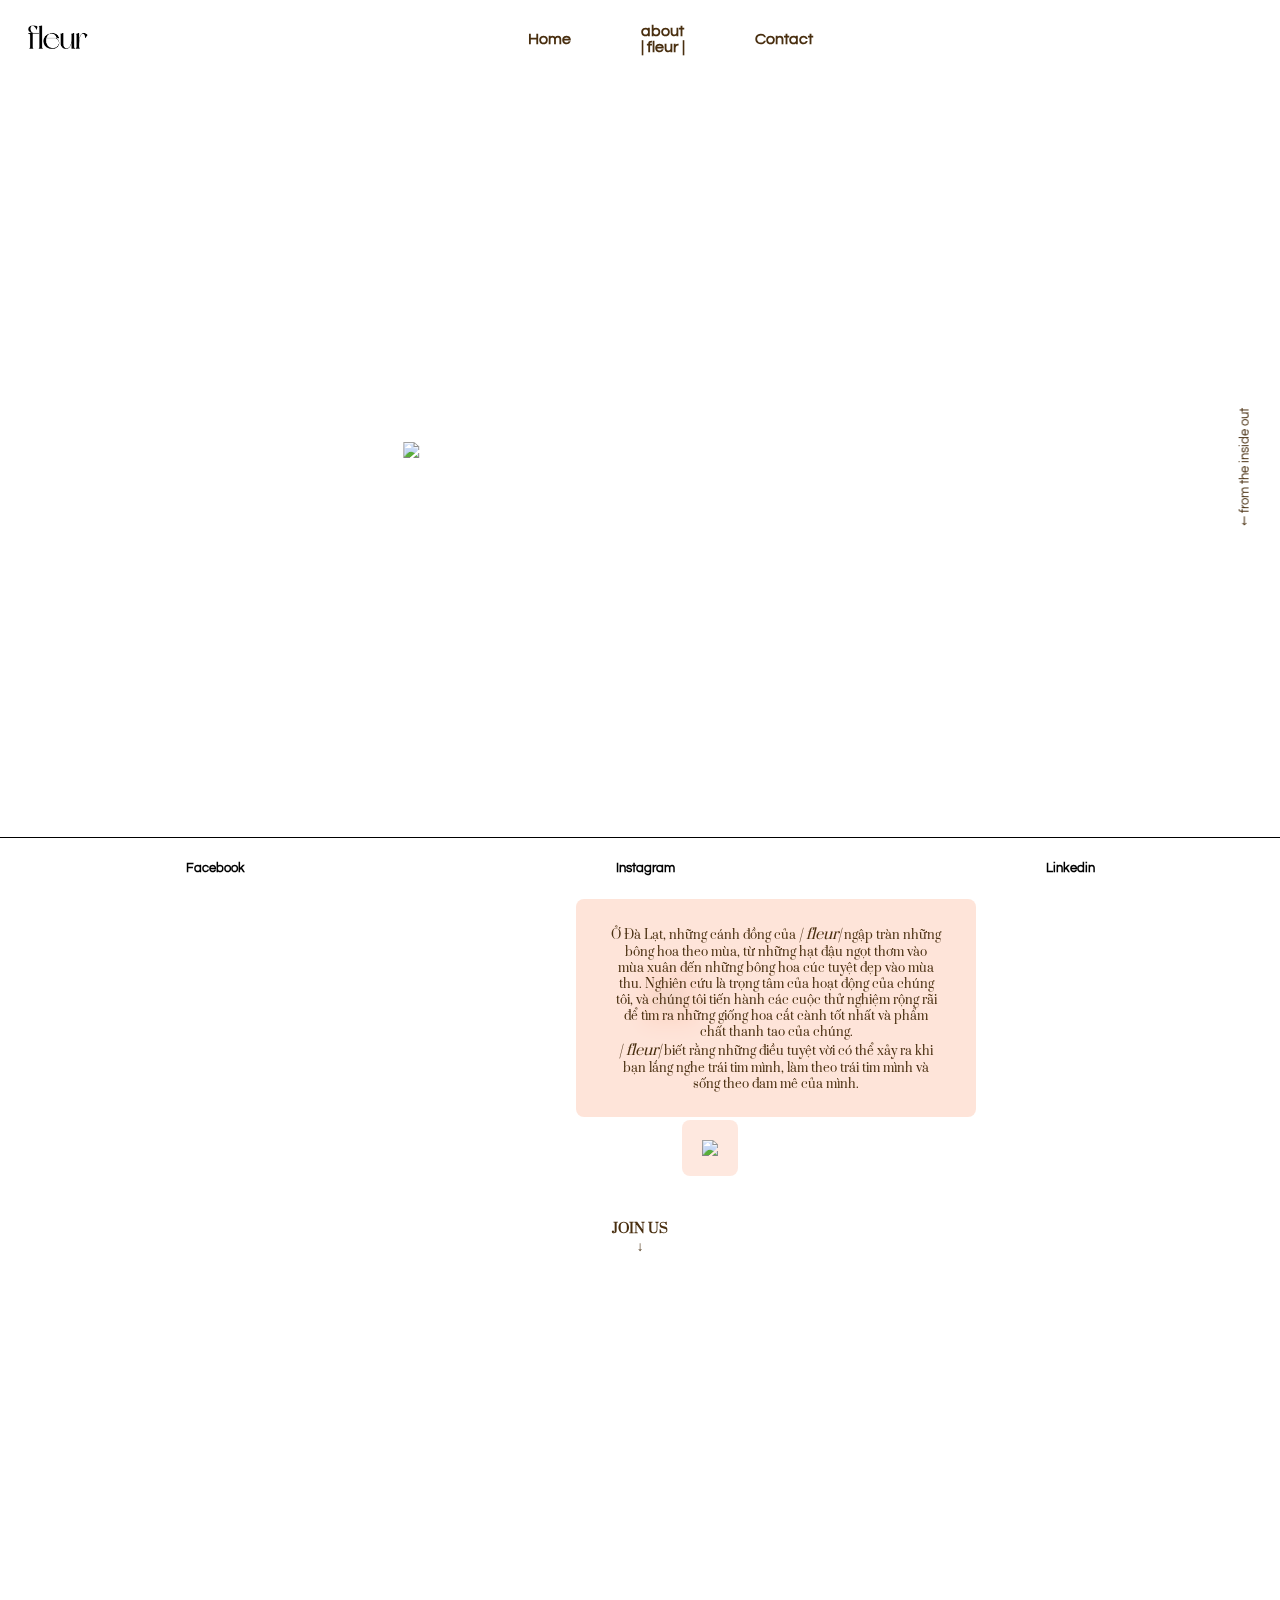
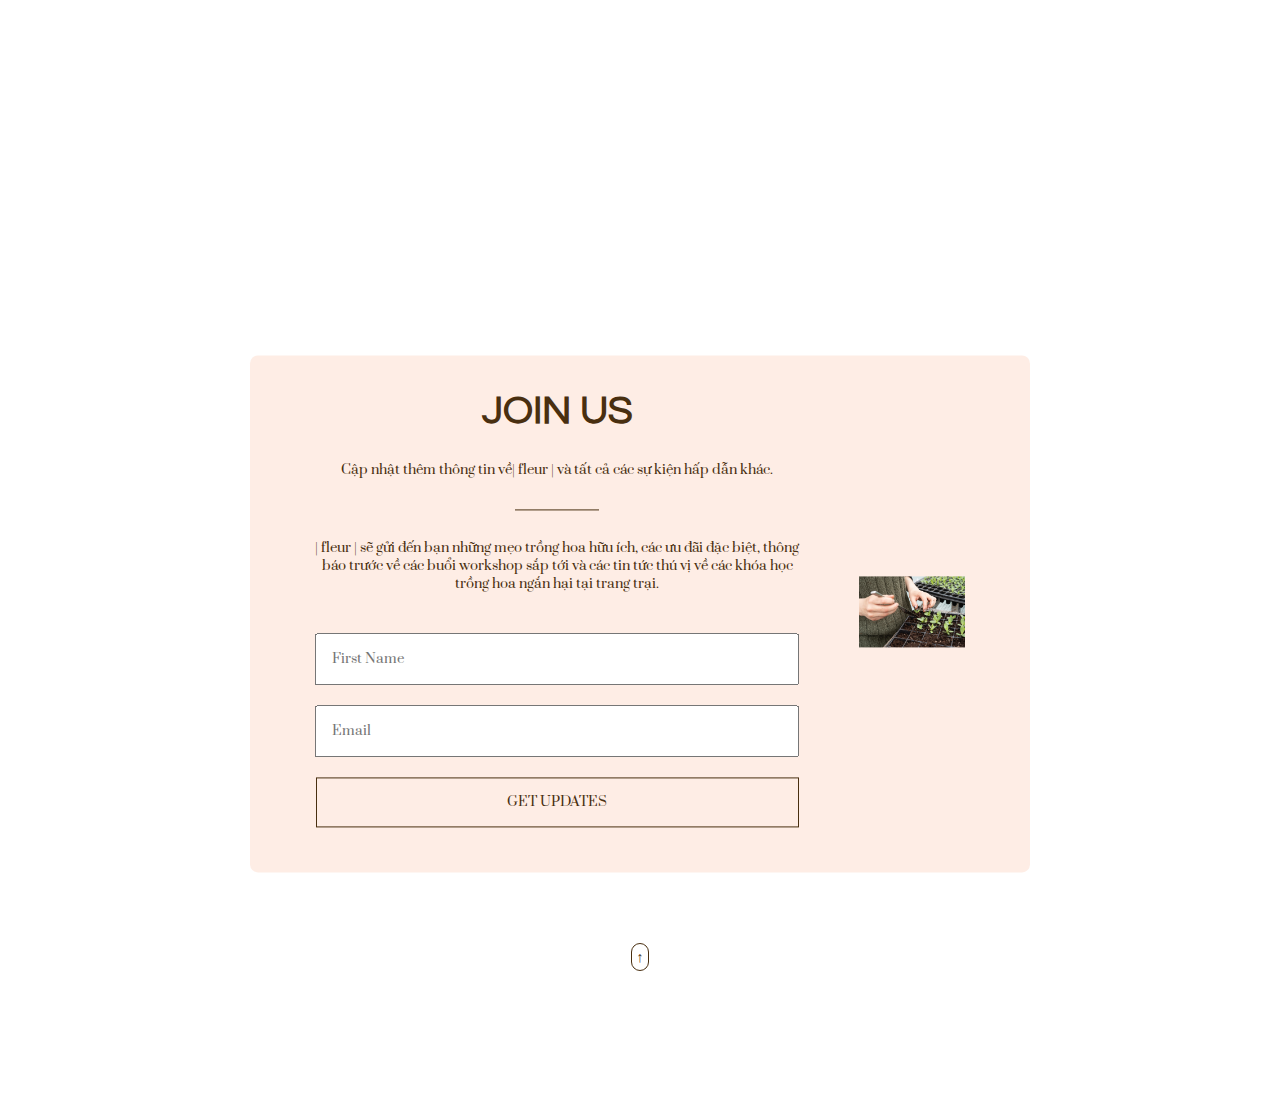
==== index.html @ d4400db0 "up code lần 1" ====
<!doctype html>
<html>
<head>
<meta charset="UTF-8">
<meta property="og:image" content="http://euro-travel-example.com/thumbnail.jpg">
<meta property="og:image:width" content="1100">
<meta property="og:image:height" content="620">
	<style>
@import url('https://fonts.googleapis.com/css2?family=Questrial&display=swap');
</style>
	<style>
@import url('https://fonts.googleapis.com/css2?family=Prata&family=Questrial&display=swap');
</style>
<script src="https://kit.fontawesome.com/fcac58c702.js" crossorigin="anonymous"></script>
<title>fleur</title>
<link rel="stylesheet" type="text/css" href="main.css">
</head>

<body>

<div id="mySidenav" class="sidenav">
  <a href="javascript:void(0)" class="closebtn" onclick="closeNav()">&times;</a>
  <a href="#">Blog</a>
  <a href="gallery.html">| fleur |<br>gallery</a>
  <a href="Resource.html">Resource</a>
  <a href="#">Workshop</a>
</div>
<div class="container">
<!--	sec 1-->
	<div id="sec1" class="section1">
		<div class="nav">
			<div class="logo">
				<img src="logo-01.png" width="100%" onclick="openNav()">
			</div>
			<div class="topmenu">
				<h4 class="slide-top"><a href="#">Home</a></h4>
				<h4 class="slide-top"><a href="about.html">about<br>| fleur |</a></h4>
				<h4 class="slide-top"><a href="contact.html">Contact</a></h4>
			</div>
			<div class="search">
				<h4><i class="fas fa-search"></i></h4>
			</div>
		</div>
		<div class="hoa">
			<img src="image-from-rawpixel-id-582861-original.png" width="37%">
		</div>
		<div class="dieuhuong">
			<p><a href="#sec2">&larr; from the inside out</a></p>
		</div>
	</div>
	
<!-- sec 2 -->
	<div id="sec2" class="section2">
		<div class="hinhanh2" align="center">
		<img class="left" src="image-from-rawpixel-id-434794-jpeg.jpg" width="18%">
		<img class="right" src="image-from-rawpixel-id-3284559-original.jpg" width="30%">
		</div>
		<p>Ở Đà Lạt, những cánh đồng của <i style="font-size:11pt">| fleur|</i> ngập tràn những bông hoa theo mùa, từ những hạt đậu ngọt thơm vào mùa xuân đến những bông hoa cúc tuyệt đẹp vào mùa thu. Nghiên cứu là trọng tâm của hoạt động của chúng tôi, và chúng tôi tiến hành các cuộc thử nghiệm rộng rãi để tìm ra những giống hoa cắt cành tốt nhất và phẩm chất thanh tao của chúng.<br><i style="font-size:11pt">| fleur|</i> biết rằng những điều tuyệt vời có thể xảy ra khi bạn lắng nghe trái tim mình, làm theo trái tim mình và sống theo đam mê của mình.</p>
		<h5 align="center"><a href="#sec3"> JOIN US<br>&darr;</a></h5>
	</div>
<!-- sec 3 -->
	<div id="sec3" class="section3">
		<div class="form" align="center">
		<div class="nd1">
			<h2>JOIN US</h2>
			<p>Cập nhật thêm thông tin về| fleur | và tất cả các sự kiện hấp dẫn khác.</p>
			<hr>
			<p>| fleur | sẽ gửi đến bạn những mẹo trồng hoa hữu ích, các ưu đãi đặc biệt, thông báo trước về các buổi workshop sắp tới và các tin tức thú vị về các khóa học trồng hoa ngắn hại tại trang trại.</p>
			<input type="text"  placeholder="First Name" ><br>
			<input type="text"  placeholder="Email" >
			<button>GET UPDATES</button>
		</div>
		<div class="nd2">
			<img src="zoe-schaeffer-H0iAXFekiWo-unsplash.jpg" width="100%" >
		</div>
		</div>
		<h5 align="center"><a href="#sec1">	&uarr;</a></h5>
	</div>
	<div class="footer">
			<h4><a href="#"><i class="fab fa-facebook-square"></i> Facebook</a></h4>
			<h4><a href="#"><i class="fab fa-instagram-square"></i> Instagram</a></h4>
			<h4><a href="#"><i class="fab fa-linkedin"></i> Linkedin</a></h4>
	</div>
	
	
	</div>	
	
	
	
  <div class="cursor" id="cursor"></div>
  <div class="cursor2" id="cursor2"></div>


	<script>
		document.getElementsByTagName("body")[0].addEventListener("mousemove", function(n) {
        t.style.left = n.clientX + "px", 
		t.style.top = n.clientY + "px", 
		e.style.left = n.clientX + "px", 
		e.style.top = n.clientY + "px", 
		i.style.left = n.clientX + "px", 
		i.style.top = n.clientY + "px"
    });
    var t = document.getElementById("cursor"),
        e = document.getElementById("cursor2");
    function n(t) {
        e.classList.add("hover")
    }
    function s(t) {
        e.classList.remove("hover")
    }
    s();
    for (var r = document.querySelectorAll(".hover-link"), a = r.length - 1; a >= 0; a--) {
        o(r[a])
    }
    function o(t) {
        t.addEventListener("mouseover", n), t.addEventListener("mouseout", s)
    }

	//Color change on scroll

	$('.section li:nth-child(2)').on('mouseover', function(event) {				
		$('body').addClass('color-cyan');
	});				
	$('.section li:nth-child(2)').on('mouseout', function(event) {			
		$('body').removeClass('color-cyan');
	});

	$('.section li:nth-child(3)').on('mouseover', function(event) {				
		$('body').addClass('color-red');
	});				
	$('.section li:nth-child(3)').on('mouseout', function(event) {			
		$('body').removeClass('color-red');
	});

	$('.section li:nth-child(4)').on('mouseover', function(event) {				
		$('body').addClass('color-blue');
	});				
	$('.section li:nth-child(4)').on('mouseout', function(event) {			
		$('body').removeClass('color-blue');
	});

	$('.section li:nth-child(5)').on('mouseover', function(event) {				
		$('body').addClass('color-yellow');
	});				
	$('.section li:nth-child(5)').on('mouseout', function(event) {			
		$('body').removeClass('color-yellow');
	});

	$('.section li:nth-child(6)').on('mouseover', function(event) {				
		$('body').addClass('color-violet');
	});				
	$('.section li:nth-child(6)').on('mouseout', function(event) {		
		$('body').removeClass('color-violet');
	});

	$('.section li:nth-child(7)').on('mouseover', function(event) {				
		$('body').addClass('preload');
	});				
	$('.section li:nth-child(7)').on('mouseout', function(event) {		
		$('body').removeClass('preload');
	});

	$('.section li:nth-child(8)').on('mouseover', function(event) {				
		$('body').addClass('preload1');
	});				
	$('.section li:nth-child(8)').on('mouseout', function(event) {		
		$('body').removeClass('preload1');
	});

	$('.section li:nth-child(9)').on('mouseover', function(event) {				
		$('body').addClass('preload2');
	});				
	$('.section li:nth-child(9)').on('mouseout', function(event) {		
		$('body').removeClass('preload2');
	});

	$('.section li:nth-child(10)').on('mouseover', function(event) {				
		$('body').addClass('bars');
	});				
	$('.section li:nth-child(10)').on('mouseout', function(event) {		
		$('body').removeClass('bars');
	});
	</script>
	
	
	

	
	<script>
function openNav() {
  document.getElementById("mySidenav").style.width = "300px";
}

function closeNav() {
  document.getElementById("mySidenav").style.width = "0";
}
</script>
</body>
</html>
---- main.css ----
@charset "UTF-8";
/* CSS Document */
* {
	margin: 0;
	padding:0;
	
}
body {
	height: 900px;
	width: 100%;
	overflow-y:scroll;
	scroll-behavior: smooth;
}
.container {
	height: 100%;
	width: 100%;
}
.section1 {
	background-image: url("image-from-rawpixel-id-2348096-original.jpg");
	height: 900px;
	background-size: cover;
	background-repeat: no-repeat;
	font-family: 'Questrial', sans-serif;
}
.section1 .nav .logo {
	width: 60px;
	cursor:pointer;
}
.section1 .nav {
	display:flex;
	align-items:center;
	justify-content:space-around;
	padding: 20px 0px;
	position: fixed;
	width: 100%;
}
.section1 .topmenu {
	display: flex;
	align-items: center;
	justify-content:space-around;
	margin: 0px 350px;
}
.section1 .topmenu h4 {
	padding: 0 35px;
}
.section1 .topmenu h4:hover {
	-webkit-animation: slide-top 0.5s cubic-bezier(0.250, 0.460, 0.450, 0.940) infinite alternate both;
	        animation: slide-top 0.5s cubic-bezier(0.250, 0.460, 0.450, 0.940) infinite alternate both;
}
.section1 .hoa img {
	position: absolute;
	top: 50%;
	left: 50%;
	transform: translate(-50%, -50%);
}

.section1 .dieuhuong {
	webkit-animation: slide-top 0.5s cubic-bezier(0.250, 0.460, 0.450, 0.940) infinite alternate both;
	        animation: slide-top 0.5s cubic-bezier(0.250, 0.460, 0.450, 0.940) infinite alternate both;
}
.section1 .dieuhuong p {
	float: right;
	transform:  translateX(20%) translateY(460px) rotate(-90deg);
	font-size: 10pt;
}
.section1 a {
	text-decoration:none;
	color: #492F10;
}
.sidenav {
  height: 100%;
  width: 0;
  position: fixed;
  z-index: 1;
  top: 0;
  left: 0;
  background-color:rgba(232,232,232,0.3);
  overflow-x: hidden;
  transition: 0.5s;
  padding-top: 80px;
  backdrop-filter: blur(7px); 
  border:rgba(210,210,210,1.00) thin 0.5px;
  font-family: 'Questrial', sans-serif;
}

.sidenav a {
  padding: 20px 10px 10px 38px;
  text-decoration: none;
  font-size: 13pt;
  color:rgba(150,150,150,1.00);
  display: block;
  transition: 0.3s;
}

.sidenav a:hover {
  color:rgba(0,0,0,1.00);
}

.sidenav .closebtn {
  position: absolute;
  top: 0;
  right: 15px;
  font-size: 20pt;
  margin-left: 50px;
}
.section2 {
	height: 900px;
	background-image: url("image-from-rawpixel-id-2899855-jpeg.jpg");
	background-size: cover;
	background-repeat: no-repeat;
	font-family: 'Prata', serif;
	color:rgba(31,31,31,1.00);
}
.section2 .hinhanh2 {
	position: relative;
	top: 70px;
}
.section2 .hinhanh2 img {
	padding: 20px;
	background-color:rgba(253,210,191,0.5);
	backdrop-filter: blur(12px);
	border-radius: 8px;
}
.right {
	z-index: 1;
}
.left {
	position: relative;
	left: 100px;
	top: 150px;
	z-index:5;
}
.section2 p {
	width: 330px;
	text-align: center;
	padding: 25px 35px;
	background-color:rgba(253,210,191,0.60);
	border-radius: 8px;
	font-size: 9pt;
	position: relative;
	top: -7%;
	left: 45%;
	backdrop-filter: blur(9px);
	z-index: 10;
	color: #492F10;
	font-family: 'Prata', serif;
}
.section2 a {
	text-decoration: none;
	color: #492F10;
	font-family: 'Prata', serif;
	font-size: 10pt;
	position: relative;
	top: 40px;
}
.section2 h5 {
	-webkit-animation: slide-top 0.5s cubic-bezier(0.250, 0.460, 0.450, 0.940) infinite alternate both;
	        animation: slide-top 0.5s cubic-bezier(0.250, 0.460, 0.450, 0.940) infinite alternate both;
}
.section3 {
	background-image: url("image-from-rawpixel-id-2905516-jpeg.jpg");
	background-size:cover;
	background-repeat: no-repeat;
	height: 900px;
	padding: 0px 250px;
}
.section3 .form {
	display: flex;
	justify-content:center;
	align-items: center;
	padding: 35px;
	border-radius: 8px;
	background-color:rgba(253,210,191,0.4);
	position: relative;
	top: 46%;
	left: 50%;
	transform: translate(-50%,-50%); 
	margin-bottom: 20px;
}
.form .nd1,.nd2 {
	width: 600px;
	margin: 0px 30px;
}
.form h2 {
	font-family: 'Questrial', sans-serif;
	font-size: 30pt;
	margin: 0px 0px 20px;
	color: #492F10;
}
.form p {
	font-family: 'Prata', serif;
	font-size: 10pt;
	color: #492F10;
	margin: 30px 0px;
}
.form hr {
	background-color:#492F10;
	margin: 10px 200px;
	height: 0.2px;
	border: none;
}
.form input {
	width: 450px;
	padding: 15px;
	margin: 10px 0px;
	font-family: 'Prata', serif;
	color: #492F10;
	font-size: 10pt;
}
.form button {
	width: 483px;
	padding: 15px;
	margin: 10px 0px;
	font-family: 'Prata', serif;
	background-color:rgba(255,255,255,0.00);
	border: 0.3px solid #492F10;
	color: #492F10;
	font-size: 10pt; 
}
.form button:hover {
	color: #492F10;
	background-color:#DF7242;
}
.footer {
	position: fixed;
	top: 93%;
	display: flex;
	justify-content:space-around;
	padding: 20px 0px;
	width: 100%;
	border-top: 0.3px solid;
}
.footer a {
	text-decoration: none;
	font-family: 'Questrial', sans-serif;
	font-size: 10pt;
	color:rgba(0,0,0,1.00);
}
.section3 h5 a {
	text-decoration: none;
	color: #492F10;
	font-family: 'Prata', serif;
	font-size: 11pt;
	position: relative;
	top: 210px;
	border: 0.3px solid;
	padding: 3px 4px;
	border-radius: 10px;
}
.section3 h5 {
	-webkit-animation: slide-top 0.5s cubic-bezier(0.250, 0.460, 0.450, 0.940) infinite alternate both;
	        animation: slide-top 0.5s cubic-bezier(0.250, 0.460, 0.450, 0.940) infinite alternate both;
}
@-webkit-keyframes slide-top {
  0% {
    -webkit-transform: translateY(0);
            transform: translateY(0);
  }
  100% {
    -webkit-transform: translateY(-20px);
            transform: translateY(-20px);
  }
}
@keyframes slide-top {
  0% {
    -webkit-transform: translateY(0);
            transform: translateY(0);
  }
  100% {
    -webkit-transform: translateY(-20px);
            transform: translateY(-20px);
  }
}
@-webkit-keyframes heartbeat {
  from {
    -webkit-transform: scale(1);
            transform: scale(1);
    -webkit-transform-origin: center center;
            transform-origin: center center;
    -webkit-animation-timing-function: ease-out;
            animation-timing-function: ease-out;
  }
  10% {
    -webkit-transform: scale(0.91);
            transform: scale(0.91);
    -webkit-animation-timing-function: ease-in;
            animation-timing-function: ease-in;
  }
  17% {
    -webkit-transform: scale(0.98);
            transform: scale(0.98);
    -webkit-animation-timing-function: ease-out;
            animation-timing-function: ease-out;
  }
  33% {
    -webkit-transform: scale(0.87);
            transform: scale(0.87);
    -webkit-animation-timing-function: ease-in;
            animation-timing-function: ease-in;
  }
  45% {
    -webkit-transform: scale(1);
            transform: scale(1);
    -webkit-animation-timing-function: ease-out;
            animation-timing-function: ease-out;
  }
}
/* #Cursor
================================================== */

.cursor,
.cursor2{
	position: fixed;
	border-radius: 50%;	
	transform: translateX(-50%) translateY(-50%);
	pointer-events: none;
	left: -100px;
	top: 50%
}
.cursor{
	height: 0;
	width: 0;
	z-index: 99999;
}
.cursor2{
	height: 36px;
	width: 36px;
	z-index:99998;
	-webkit-transition:all 0.3s ease-out;
	transition:all 0.3s ease-out
}
.cursor2{
	border: 3px solid #fff;
	box-shadow: 0 0 22px rgba(255, 255, 255, 0.6);
}
.cursor2.hover{
	-webkit-transform:scale(2) translateX(-25%) translateY(-25%);
	transform:scale(2) translateX(-25%) translateY(-25%);
	border:none;
	background: rgba(255,255,255,.1);
	box-shadow: 0 0 14px rgba(255, 255, 255, 0.3);
}
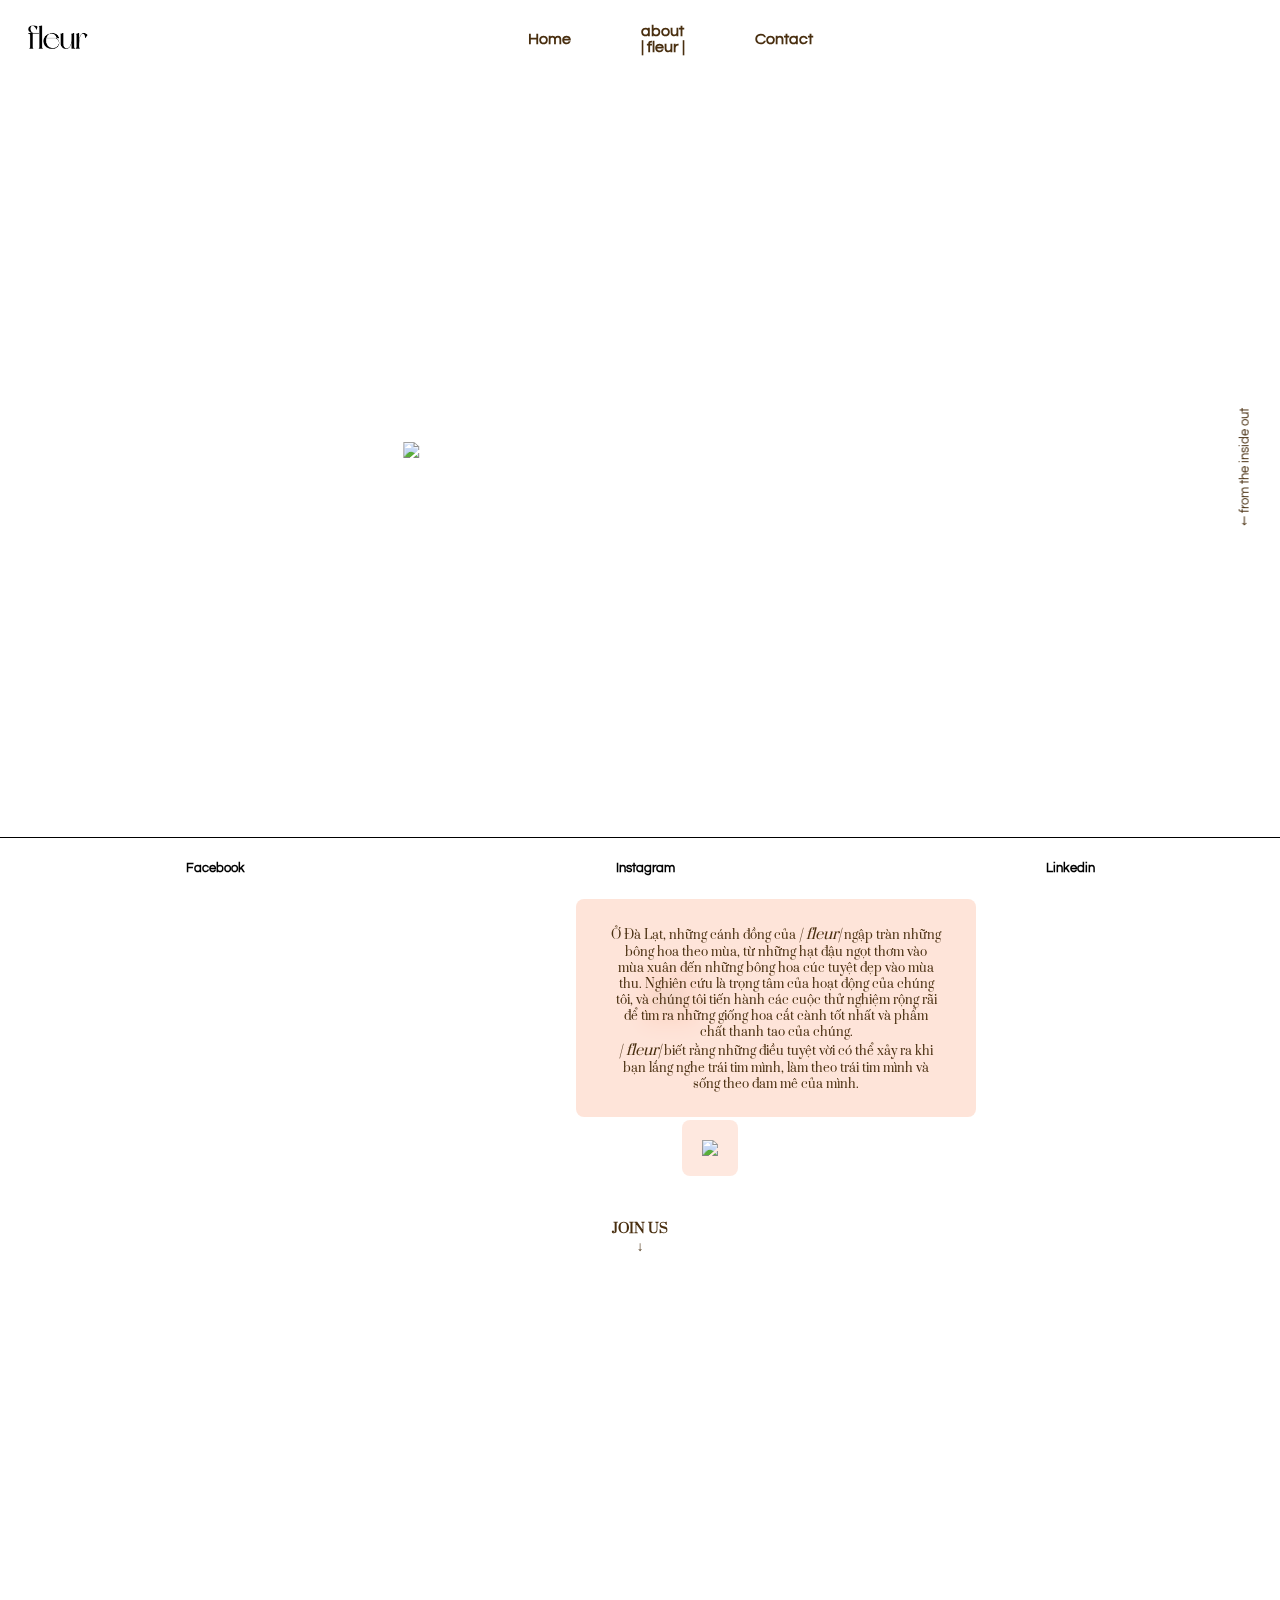
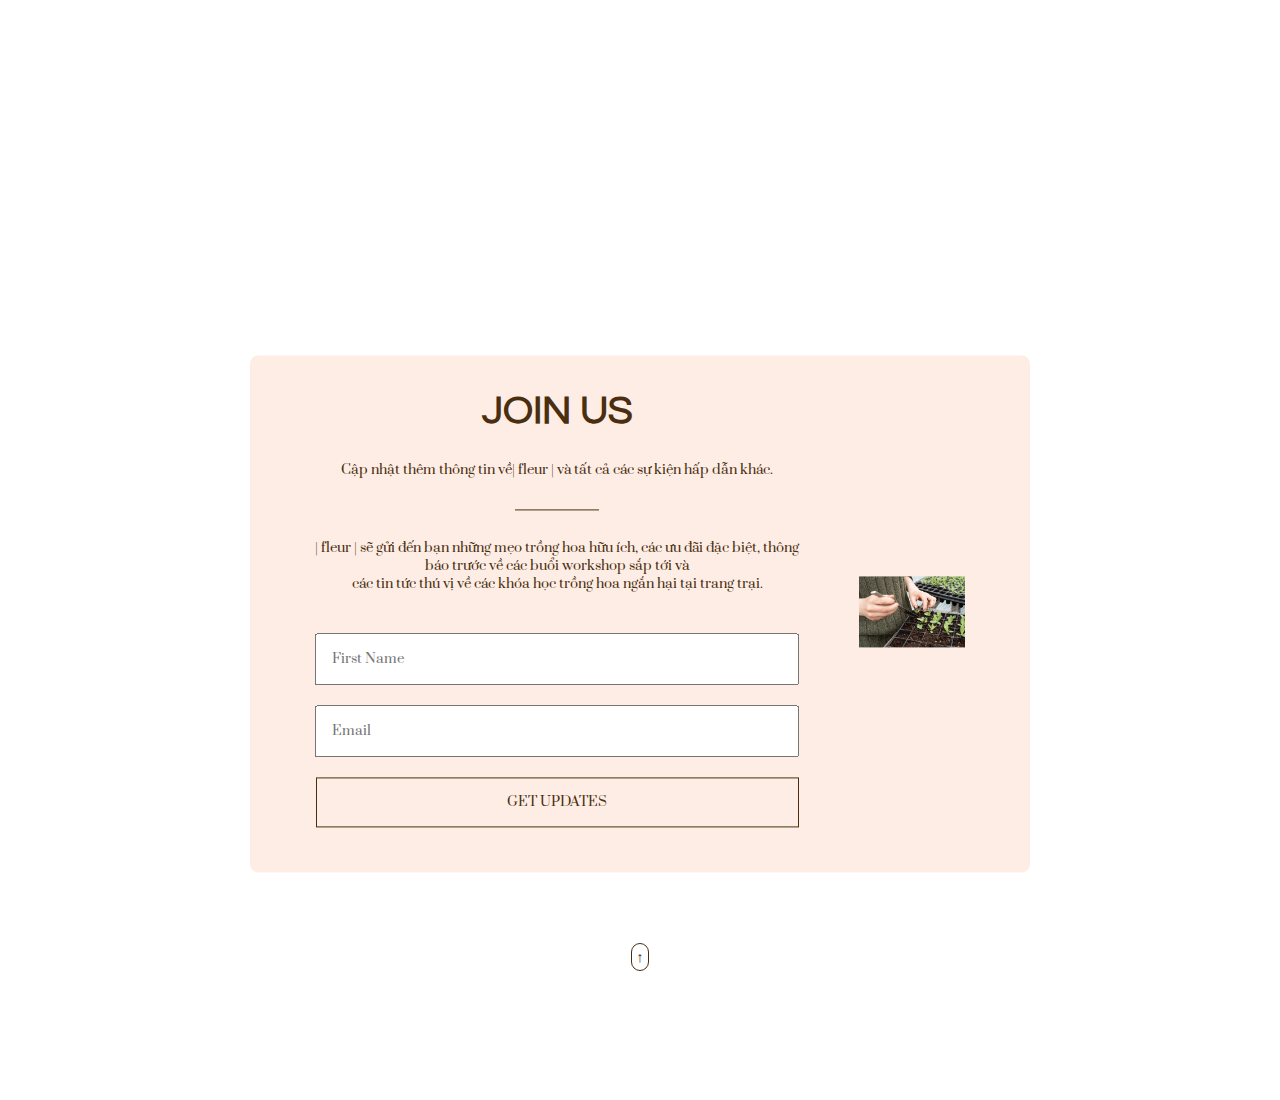
==== commit ee797b0c: "456" ====
--- a/index.html
+++ b/index.html
@@ -2,7 +2,7 @@
 <html>
 <head>
 <meta charset="UTF-8">
-<meta property="og:image" content="http://euro-travel-example.com/thumbnail.jpg">
+<meta property="og:image" content="https://une-fleur.github.io/image-from-rawpixel-id-582861-original.png">
 <meta property="og:image:width" content="1100">
 <meta property="og:image:height" content="620">
 	<style>
@@ -65,7 +65,7 @@
 			<h2>JOIN US</h2>
 			<p>Cập nhật thêm thông tin về| fleur | và tất cả các sự kiện hấp dẫn khác.</p>
 			<hr>
-			<p>| fleur | sẽ gửi đến bạn những mẹo trồng hoa hữu ích, các ưu đãi đặc biệt, thông báo trước về các buổi workshop sắp tới và các tin tức thú vị về các khóa học trồng hoa ngắn hại tại trang trại.</p>
+			<p>| fleur | sẽ gửi đến bạn những mẹo trồng hoa hữu ích, các ưu đãi đặc biệt, thông báo trước về các buổi workshop sắp tới và<br>các tin tức thú vị về các khóa học trồng hoa ngắn hại tại trang trại.</p>
 			<input type="text"  placeholder="First Name" ><br>
 			<input type="text"  placeholder="Email" >
 			<button>GET UPDATES</button>
